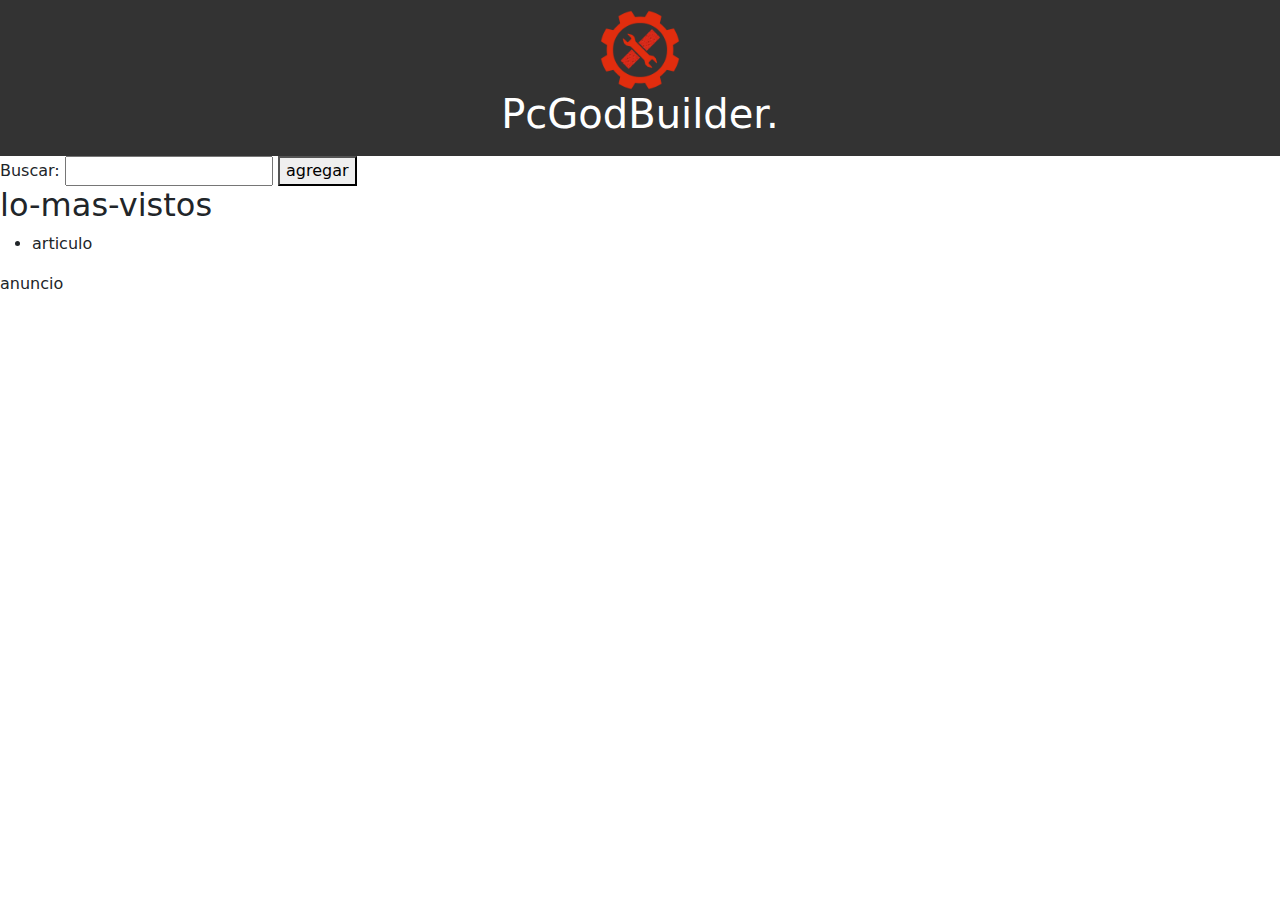
==== html/index.html @ 2057e3a9 "upgrape" ====
<!DOCTYPE html>
<html lang="en">
<head>

    <meta charset="UTF-8">
    <meta name="viewport" content="width=device-width, initial-scale=1.0">
    <title>Document</title>
    <style>
        body{
            font-family: Arial, Helvetica, sans-serif;
            margin: 0;
            padding: 0;
            background-color: #f4f4f4;
        }
        header{
            background-color: #333;
            color: #fff;
            text-align: center;
            padding: 10px 0;
        }

    </style>
    <link rel="stylesheet" href="../css/bootstrap.min.css">
</head>
<body>
    
    <header>
        <img src="../image/icon1.png"  alt="PcGodBuilder" width="80" height="80" class="imagen-derecha">
        <h1 class=""><center>PcGodBuilder.</center></h1>
     </header>
    
    <font>
    <label for="tareas">Buscar:</label>
    <input type="text" id="tareas" name="tareas">
    <button type="button" onclick=" agregartareas()">agregar</button>
    </font>
    <section id="mas-vistos">
        <h2> lo-mas-vistos </h2>
        <ul>
            <li>articulo </li>

        </ul>
    </section>
    <div class=" anuncio">
        anuncio
    </div>
    
</body>
</html>
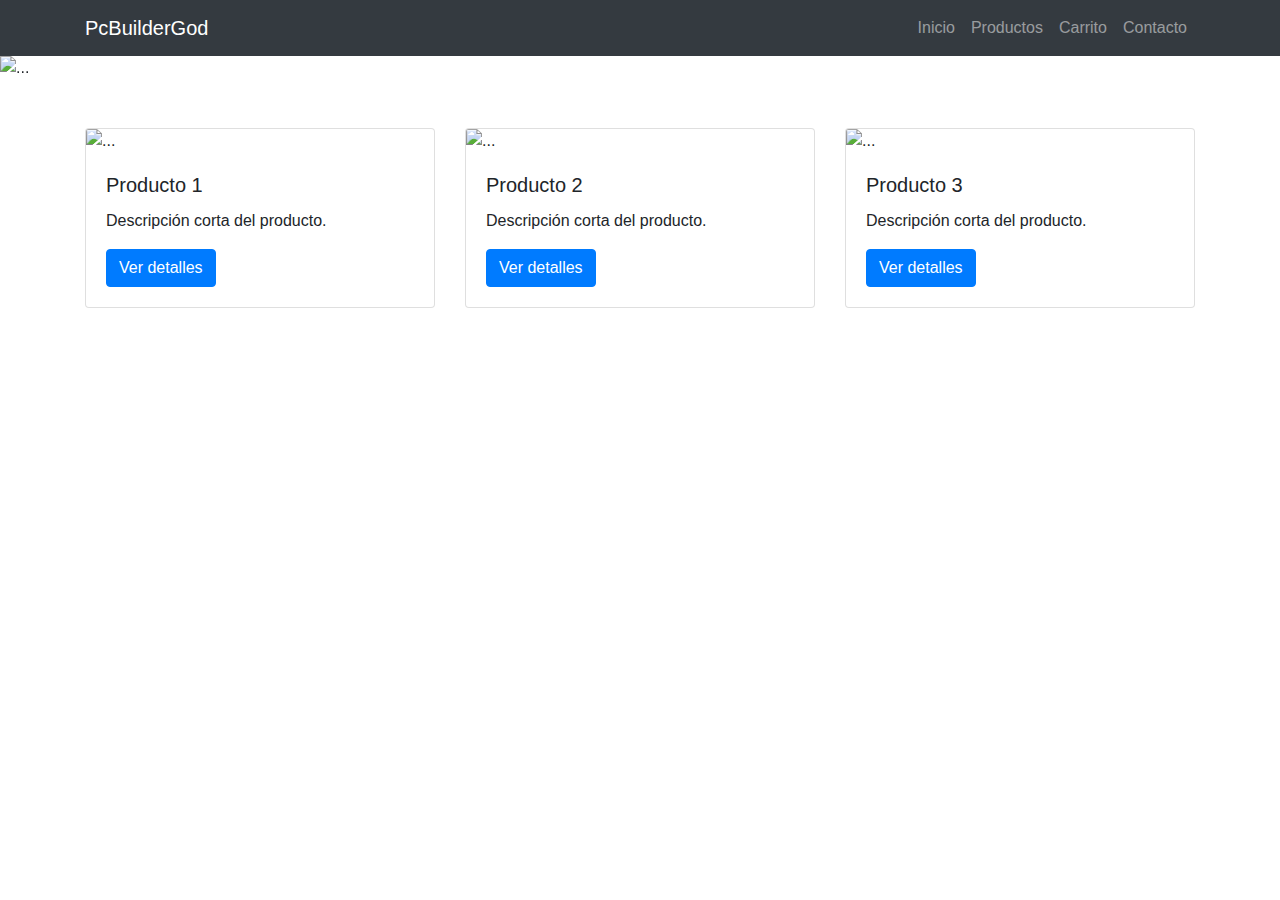
==== commit 07599931: "modificar" ====
--- a/html/index.html
+++ b/html/index.html
@@ -1,49 +1,101 @@
 <!DOCTYPE html>
-<html lang="en">
+<html lang="es">
 <head>
-
     <meta charset="UTF-8">
+    <meta http-equiv="X-UA-Compatible" content="IE=edge">
     <meta name="viewport" content="width=device-width, initial-scale=1.0">
-    <title>Document</title>
-    <style>
-        body{
-            font-family: Arial, Helvetica, sans-serif;
-            margin: 0;
-            padding: 0;
-            background-color: #f4f4f4;
-        }
-        header{
-            background-color: #333;
-            color: #fff;
-            text-align: center;
-            padding: 10px 0;
-        }
-
-    </style>
-    <link rel="stylesheet" href="../css/bootstrap.min.css">
+    <title>Tu tienda online</title>
+    <link rel="stylesheet" href="https://stackpath.bootstrapcdn.com/bootstrap/4.5.2/css/bootstrap.min.css">
+    <link rel="stylesheet" href="styles.css">
 </head>
 <body>
-    
-    <header>
-        <img src="../image/icon1.png"  alt="PcGodBuilder" width="80" height="80" class="imagen-derecha">
-        <h1 class=""><center>PcGodBuilder.</center></h1>
-     </header>
-    
-    <font>
-    <label for="tareas">Buscar:</label>
-    <input type="text" id="tareas" name="tareas">
-    <button type="button" onclick=" agregartareas()">agregar</button>
-    </font>
-    <section id="mas-vistos">
-        <h2> lo-mas-vistos </h2>
-        <ul>
-            <li>articulo </li>
+    <!-- Navbar -->
+    <nav class="navbar navbar-expand-lg navbar-dark bg-dark">
+        <div class="container">
+            <a class="navbar-brand" href="#">PcBuilderGod</a>
+            <button class="navbar-toggler" type="button" data-toggle="collapse" data-target="#navbarNav" aria-controls="navbarNav" aria-expanded="false" aria-label="Toggle navigation">
+                <span class="navbar-toggler-icon"></span>
+            </button>
+            <div class="collapse navbar-collapse" id="navbarNav">
+                <ul class="navbar-nav ml-auto">
+                    <li class="nav-item">
+                        <a class="nav-link" href="#">Inicio</a>
+                    </li>
+                    <li class="nav-item">
+                        <a class="nav-link" href="#">Productos</a>
+                    </li>
+                    <li class="nav-item">
+                        <a class="nav-link" href="#">Carrito</a>
+                    </li>
+                    <li class="nav-item">
+                        <a class="nav-link" href="#">Contacto</a>
+                    </li>
+                </ul>
+            </div>
+        </div>
+    </nav>
 
-        </ul>
-    </section>
-    <div class=" anuncio">
-        anuncio
+    <!-- Carousel -->
+    <div id="carouselExampleControls" class="carousel slide" data-ride="carousel">
+        <div class="carousel-inner">
+            <div class="carousel-item active">
+                <img src="https://via.placeholder.com/800x400" class="d-block w-100" alt="...">
+            </div>
+            <div class="carousel-item">
+                <img src="https://via.placeholder.com/800x400" class="d-block w-100" alt="...">
+            </div>
+            <div class="carousel-item">
+                <img src="https://via.placeholder.com/800x400" class="d-block w-100" alt="...">
+            </div>
+        </div>
+        <a class="carousel-control-prev" href="#carouselExampleControls" role="button" data-slide="prev">
+            <span class="carousel-control-prev-icon" aria-hidden="true"></span>
+            <span class="sr-only">Previous</span>
+        </a>
+        <a class="carousel-control-next" href="#carouselExampleControls" role="button" data-slide="next">
+            <span class="carousel-control-next-icon" aria-hidden="true"></span>
+            <span class="sr-only">Next</span>
+        </a>
     </div>
-    
+
+    <!-- Tarjetas de productos -->
+    <div class="container mt-5">
+        <div class="row">
+            <div class="col-md-4">
+                <div class="card">
+                    <img src="https://via.placeholder.com/300" class="card-img-top" alt="...">
+                    <div class="card-body">
+                        <h5 class="card-title">Producto 1</h5>
+                        <p class="card-text">Descripción corta del producto.</p>
+                        <a href="#" class="btn btn-primary">Ver detalles</a>
+                    </div>
+                </div>
+            </div>
+            <div class="col-md-4">
+                <div class="card">
+                    <img src="https://via.placeholder.com/300" class="card-img-top" alt="...">
+                    <div class="card-body">
+                        <h5 class="card-title">Producto 2</h5>
+                        <p class="card-text">Descripción corta del producto.</p>
+                        <a href="#" class="btn btn-primary">Ver detalles</a>
+                    </div>
+                </div>
+            </div>
+            <div class="col-md-4">
+                <div class="card">
+                    <img src="https://via.placeholder.com/300" class="card-img-top" alt="...">
+                    <div class="card-body">
+                        <h5 class="card-title">Producto 3</h5>
+                        <p class="card-text">Descripción corta del producto.</p>
+                        <a href="#" class="btn btn-primary">Ver detalles</a>
+                    </div>
+                </div>
+            </div>
+        </div>
+    </div>
+
+    <script src="https://code.jquery.com/jquery-3.5.1.slim.min.js"></script>
+    <script src="https://cdn.jsdelivr.net/npm/@popperjs/core@2.0.7/dist/umd/popper.min.js"></script>
+    <script src="https://stackpath.bootstrapcdn.com/bootstrap/4.5.2/js/bootstrap.min.js"></script>
 </body>
 </html>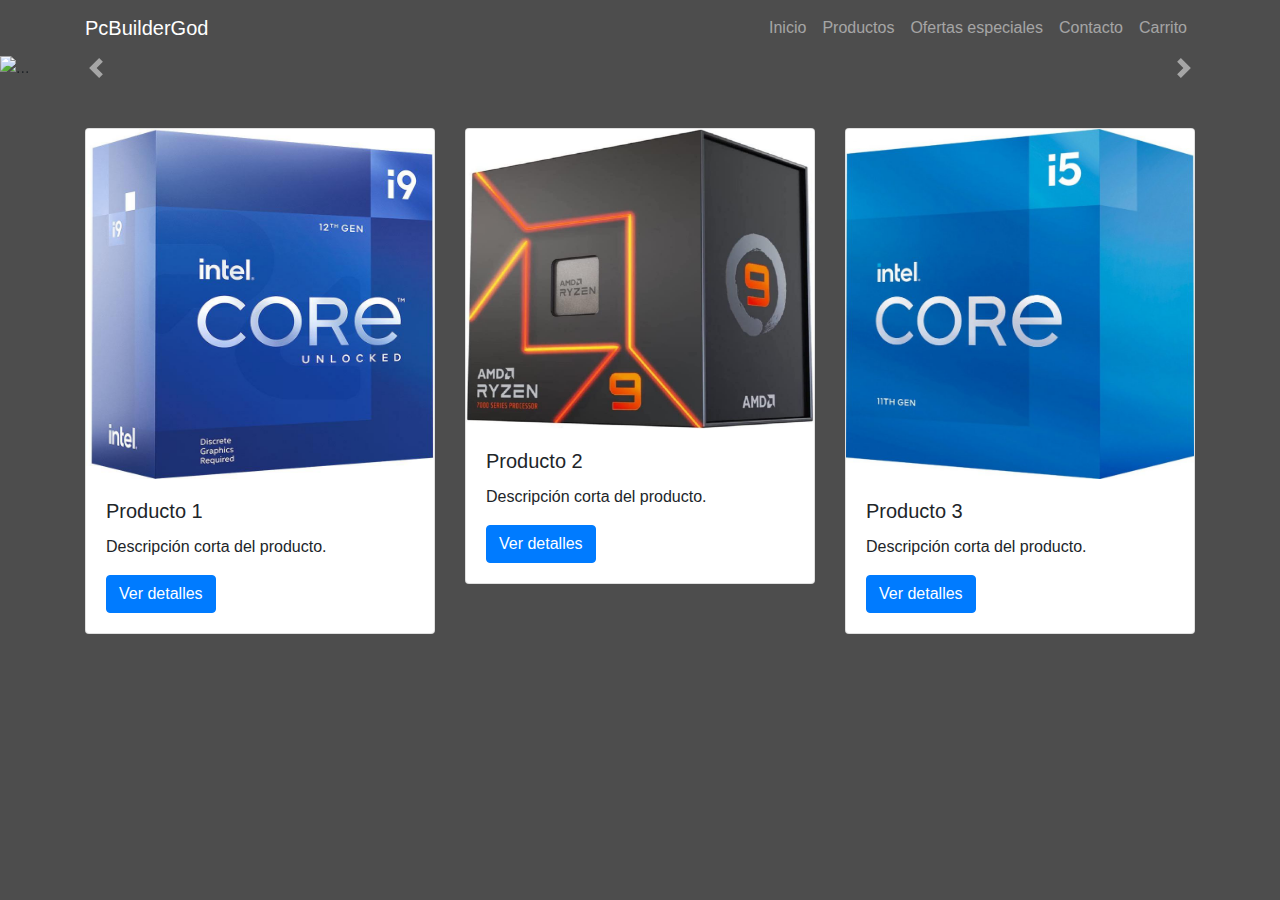
==== commit c1a7568e: "Modifcacion" ====
--- a/html/index.html
+++ b/html/index.html
@@ -6,11 +6,11 @@
     <meta name="viewport" content="width=device-width, initial-scale=1.0">
     <title>Tu tienda online</title>
     <link rel="stylesheet" href="https://stackpath.bootstrapcdn.com/bootstrap/4.5.2/css/bootstrap.min.css">
-    <link rel="stylesheet" href="styles.css">
+    <link rel="stylesheet" href="/Css/Style.css">
 </head>
 <body>
     <!-- Navbar -->
-    <nav class="navbar navbar-expand-lg navbar-dark bg-dark">
+    <nav class="navbar navbar-expand-lg navbar-dark bg-black">
         <div class="container">
             <a class="navbar-brand" href="#">PcBuilderGod</a>
             <button class="navbar-toggler" type="button" data-toggle="collapse" data-target="#navbarNav" aria-controls="navbarNav" aria-expanded="false" aria-label="Toggle navigation">
@@ -25,10 +25,12 @@
                         <a class="nav-link" href="#">Productos</a>
                     </li>
                     <li class="nav-item">
-                        <a class="nav-link" href="#">Carrito</a>
+                        <a class="nav-link" href="#">Ofertas especiales</a>
                     </li>
                     <li class="nav-item">
                         <a class="nav-link" href="#">Contacto</a>
+                    <li class="nav-item">
+                    <a class="nav-link" href="#">Carrito</a>
                     </li>
                 </ul>
             </div>
@@ -63,7 +65,7 @@
         <div class="row">
             <div class="col-md-4">
                 <div class="card">
-                    <img src="https://via.placeholder.com/300" class="card-img-top" alt="...">
+                    <img src="/image/i912900kf.jpg" class="card-img-top" alt="..." height="350" >
                     <div class="card-body">
                         <h5 class="card-title">Producto 1</h5>
                         <p class="card-text">Descripción corta del producto.</p>
@@ -73,7 +75,7 @@
             </div>
             <div class="col-md-4">
                 <div class="card">
-                    <img src="https://via.placeholder.com/300" class="card-img-top" alt="...">
+                    <img src="/image/ryzen9_7950X.jpg" class="card-img-top" alt="..." height="300">
                     <div class="card-body">
                         <h5 class="card-title">Producto 2</h5>
                         <p class="card-text">Descripción corta del producto.</p>
@@ -83,7 +85,7 @@
             </div>
             <div class="col-md-4">
                 <div class="card">
-                    <img src="https://via.placeholder.com/300" class="card-img-top" alt="...">
+                    <img src="/image/i511400.jpg" class="card-img-top" alt="..." height="350">
                     <div class="card-body">
                         <h5 class="card-title">Producto 3</h5>
                         <p class="card-text">Descripción corta del producto.</p>
--- a/Css/Style.css
+++ b/Css/Style.css
@@ -0,0 +1,6 @@
+head{
+    background-color: rgb(77, 77, 77); 
+}
+body {
+    background-color: rgb(77, 77, 77);
+}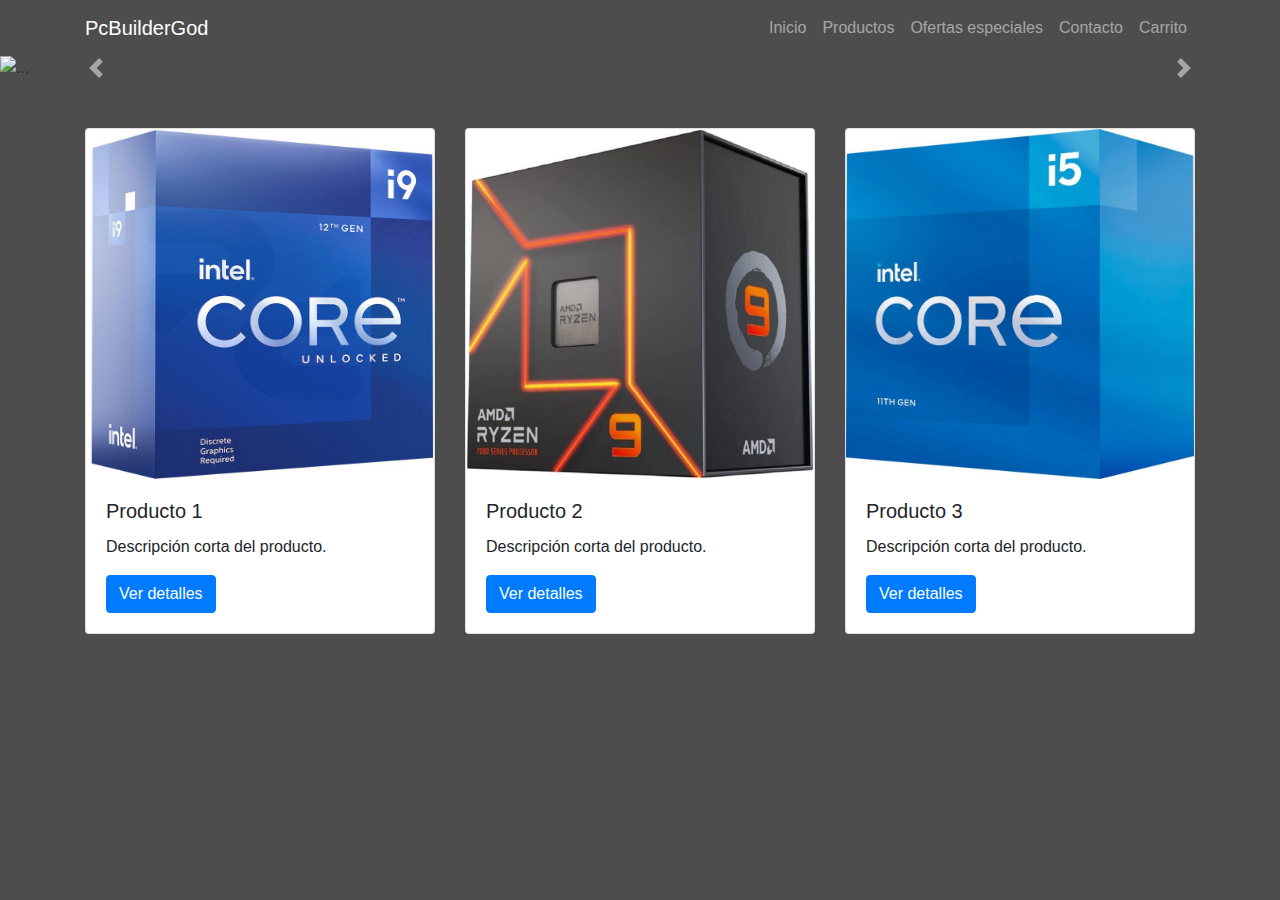
==== commit 4dd14fb9: "modificacion" ====
--- a/html/index.html
+++ b/html/index.html
@@ -75,7 +75,7 @@
             </div>
             <div class="col-md-4">
                 <div class="card">
-                    <img src="/image/ryzen9_7950X.jpg" class="card-img-top" alt="..." height="300">
+                    <img src="/image/ryzen9_7950X.jpg" class="card-img-top" alt="..." height="350">
                     <div class="card-body">
                         <h5 class="card-title">Producto 2</h5>
                         <p class="card-text">Descripción corta del producto.</p>
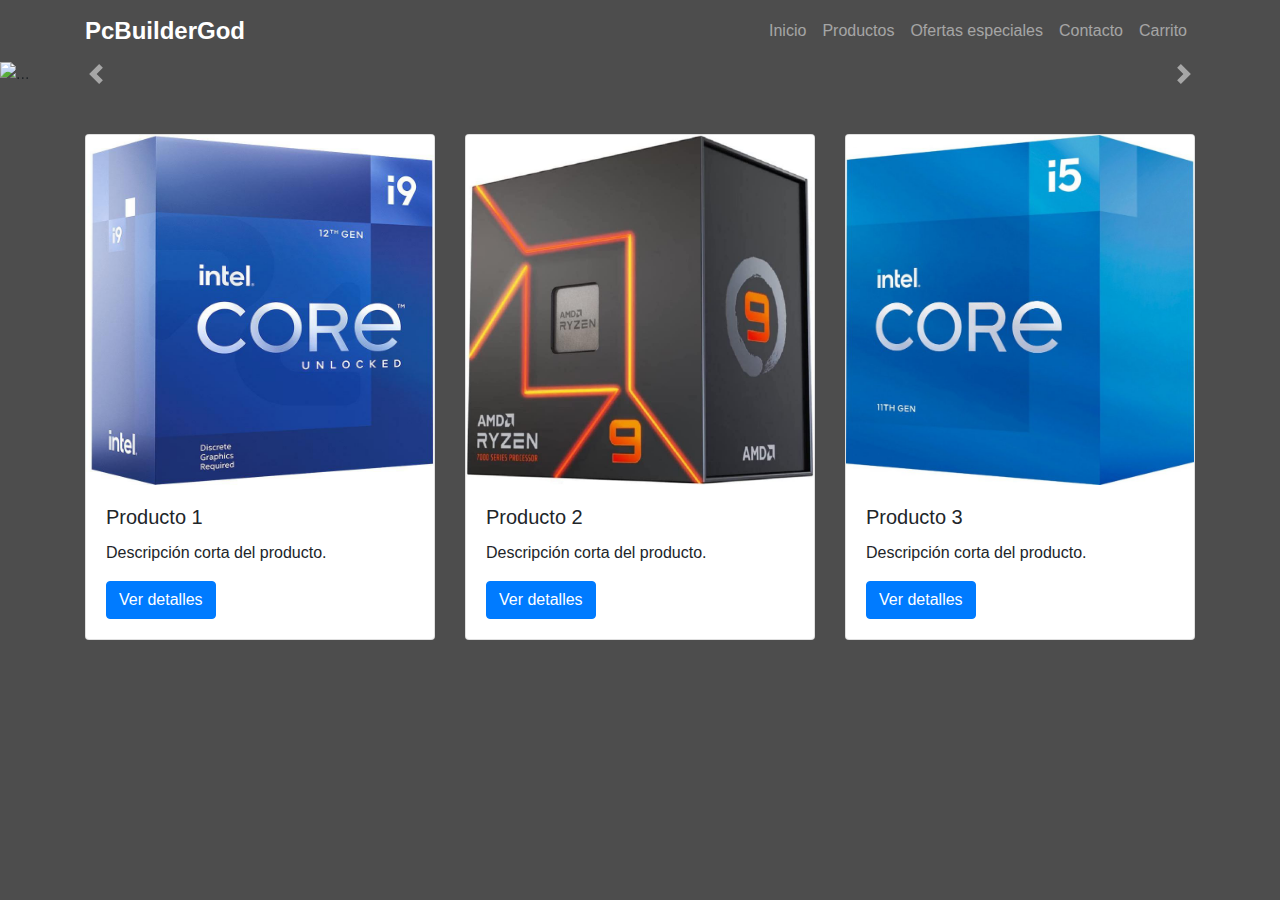
==== commit f48e3ae8: "egbrergger" ====
--- a/html/index.html
+++ b/html/index.html
@@ -10,6 +10,15 @@
 </head>
 <body>
     <!-- Navbar -->
+    <style>
+        .navbar-brand {
+            font-family: 'Arial', sans-serif; 
+            font-size: 24px;
+            font-weight: bolder;
+            color: #ffffff; 
+            margin-right: auto;
+        }
+    </style>
     <nav class="navbar navbar-expand-lg navbar-dark bg-black">
         <div class="container">
             <a class="navbar-brand" href="#">PcBuilderGod</a>
@@ -41,7 +50,7 @@
     <div id="carouselExampleControls" class="carousel slide" data-ride="carousel">
         <div class="carousel-inner">
             <div class="carousel-item active">
-                <img src="https://via.placeholder.com/800x400" class="d-block w-100" alt="...">
+                <img src=image/ class="d-block w-100" alt="...">
             </div>
             <div class="carousel-item">
                 <img src="https://via.placeholder.com/800x400" class="d-block w-100" alt="...">
--- a/Css/Style.css
+++ b/Css/Style.css
@@ -1,3 +1,4 @@
+
 head{
     background-color: rgb(77, 77, 77); 
 }
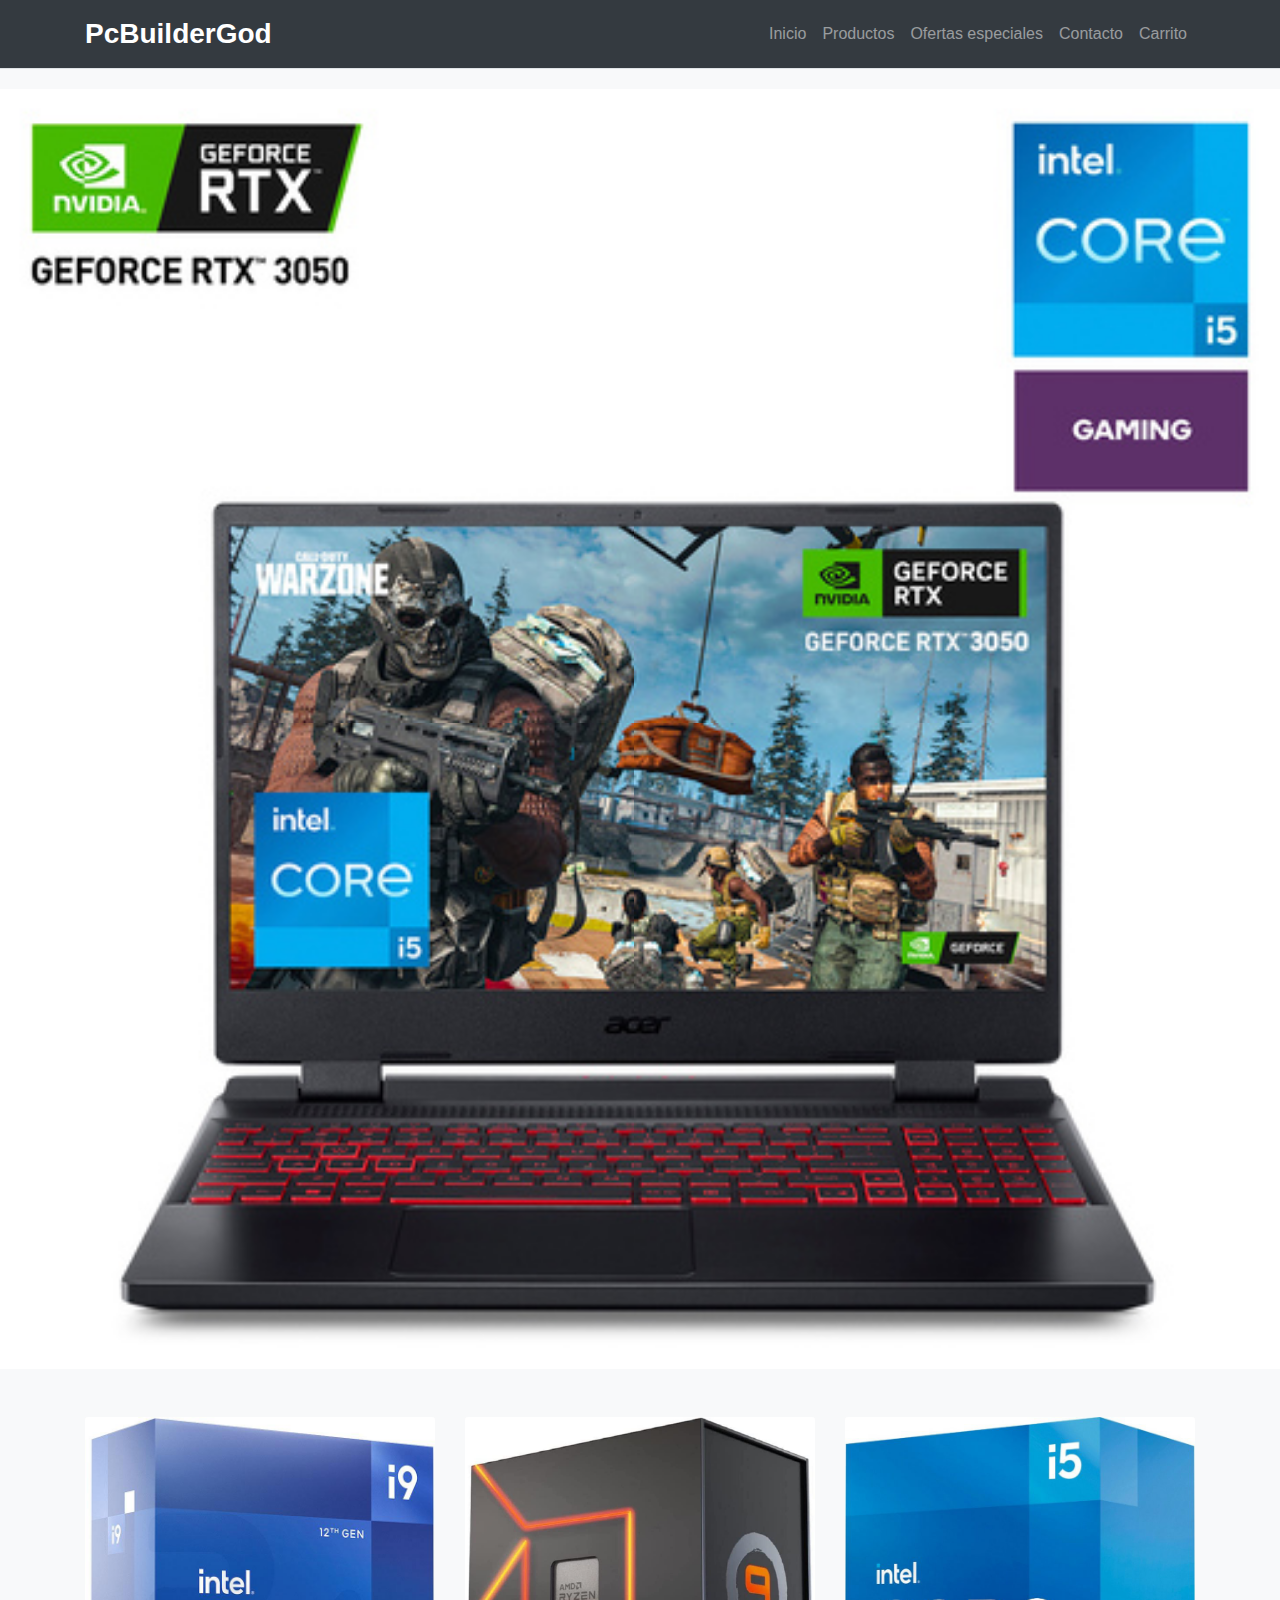
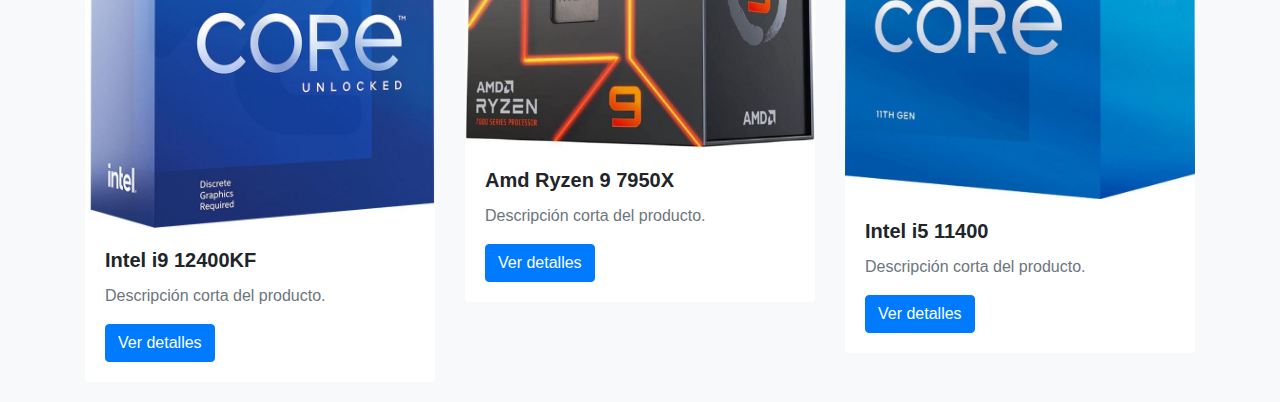
==== commit 42445105: "Intento nro 2" ====
--- a/html/index.html
+++ b/html/index.html
@@ -2,24 +2,68 @@
 <html lang="es">
 <head>
     <meta charset="UTF-8">
-    <meta http-equiv="X-UA-Compatible" content="IE=edge">
-    <meta name="viewport" content="width=device-width, initial-scale=1.0">
+    <meta name="viewport" content="width=device-width, initial-scale=1, shrink-to-fit=no">
     <title>Tu tienda online</title>
     <link rel="stylesheet" href="https://stackpath.bootstrapcdn.com/bootstrap/4.5.2/css/bootstrap.min.css">
-    <link rel="stylesheet" href="/Css/Style.css">
+    <style>
+        /* Estilo para el cuerpo */
+        body {
+            font-family: Arial, sans-serif;
+            background-color: #f8f9fa; /* Color de fondo */
+        }
+        /* Estilo para el navbar */
+        .navbar {
+            background-color: #343a40; /* Color de fondo */
+            border-bottom: 1px solid #dee2e6; /* Borde inferior */
+        }
+        .navbar-brand {
+            font-size: 28px;
+            font-weight: bold;
+            color: #ffffff; /* Color del texto */
+        }
+        .navbar-nav .nav-link {
+            color: #ffffff; /* Color del texto */
+        }
+        /* Estilo para el carrusel */
+        #carouselExampleControls {
+            margin-top: 20px; /* Espacio superior */
+        }
+        /* Estilo para las imágenes del carrusel */
+        #carouselExampleControls img {
+            max-width: 100%; /* Hacer que la imagen sea responsive */
+            height: auto; /* Mantener la proporción de aspecto */
+        }
+        /* Estilo para las tarjetas de productos */
+        .card {
+            margin-bottom: 20px; /* Espacio inferior */
+            border: none; /* Eliminar el borde */
+        }
+        .card-img-top {
+            max-width: 100%; /* Hacer que la imagen sea responsive */
+            height: auto; /* Mantener la proporción de aspecto */
+        }
+        .card-title {
+            font-weight: bold; /* Texto en negrita */
+            font-size: 20px; /* Tamaño de la fuente */
+        }
+        .card-text {
+            color: #6c757d; /* Color del texto */
+            font-size: 16px; /* Tamaño de la fuente */
+        }
+        /* Estilo para el botón */
+        .btn-primary {
+            background-color: #007bff; /* Color de fondo */
+            border-color: #007bff; /* Color del borde */
+        }
+        .btn-primary:hover {
+            background-color: #0056b3; /* Color de fondo al pasar el ratón */
+            border-color: #0056b3; /* Color del borde al pasar el ratón */
+        }
+    </style>
 </head>
 <body>
     <!-- Navbar -->
-    <style>
-        .navbar-brand {
-            font-family: 'Arial', sans-serif; 
-            font-size: 24px;
-            font-weight: bolder;
-            color: #ffffff; 
-            margin-right: auto;
-        }
-    </style>
-    <nav class="navbar navbar-expand-lg navbar-dark bg-black">
+    <nav class="navbar navbar-expand-lg navbar-dark bg-dark">
         <div class="container">
             <a class="navbar-brand" href="#">PcBuilderGod</a>
             <button class="navbar-toggler" type="button" data-toggle="collapse" data-target="#navbarNav" aria-controls="navbarNav" aria-expanded="false" aria-label="Toggle navigation">
@@ -50,13 +94,13 @@
     <div id="carouselExampleControls" class="carousel slide" data-ride="carousel">
         <div class="carousel-inner">
             <div class="carousel-item active">
-                <img src=image/ class="d-block w-100" alt="...">
+                <img src="/image/100162541.jpeg" class="d-block w-100" alt="...">
             </div>
             <div class="carousel-item">
-                <img src="https://via.placeholder.com/800x400" class="d-block w-100" alt="...">
+                <img src="/image/pantalla.jpg" class="d-block w-100" alt="...">
             </div>
             <div class="carousel-item">
-                <img src="https://via.placeholder.com/800x400" class="d-block w-100" alt="...">
+                <img src="/image/4060.png" class="d-block w-100" alt="...">
             </div>
         </div>
         <a class="carousel-control-prev" href="#carouselExampleControls" role="button" data-slide="prev">
@@ -74,9 +118,9 @@
         <div class="row">
             <div class="col-md-4">
                 <div class="card">
-                    <img src="/image/i912900kf.jpg" class="card-img-top" alt="..." height="350" >
+                    <img src="/image/i912900kf.jpg" class="card-img-top" alt="...">
                     <div class="card-body">
-                        <h5 class="card-title">Producto 1</h5>
+                        <h5 class="card-title">Intel i9 12400KF</h5>
                         <p class="card-text">Descripción corta del producto.</p>
                         <a href="#" class="btn btn-primary">Ver detalles</a>
                     </div>
@@ -84,9 +128,9 @@
             </div>
             <div class="col-md-4">
                 <div class="card">
-                    <img src="/image/ryzen9_7950X.jpg" class="card-img-top" alt="..." height="350">
+                    <img src="/image/ryzen9_7950X.jpg" class="card-img-top" alt="...">
                     <div class="card-body">
-                        <h5 class="card-title">Producto 2</h5>
+                        <h5 class="card-title">Amd Ryzen 9 7950X</h5>
                         <p class="card-text">Descripción corta del producto.</p>
                         <a href="#" class="btn btn-primary">Ver detalles</a>
                     </div>
@@ -94,9 +138,9 @@
             </div>
             <div class="col-md-4">
                 <div class="card">
-                    <img src="/image/i511400.jpg" class="card-img-top" alt="..." height="350">
+                    <img src="/image/i511400.jpg" class="card-img-top" alt="...">
                     <div class="card-body">
-                        <h5 class="card-title">Producto 3</h5>
+                        <h5 class="card-title">Intel i5 11400</h5>
                         <p class="card-text">Descripción corta del producto.</p>
                         <a href="#" class="btn btn-primary">Ver detalles</a>
                     </div>
@@ -109,4 +153,4 @@
     <script src="https://cdn.jsdelivr.net/npm/@popperjs/core@2.0.7/dist/umd/popper.min.js"></script>
     <script src="https://stackpath.bootstrapcdn.com/bootstrap/4.5.2/js/bootstrap.min.js"></script>
 </body>
-</html>+</html>
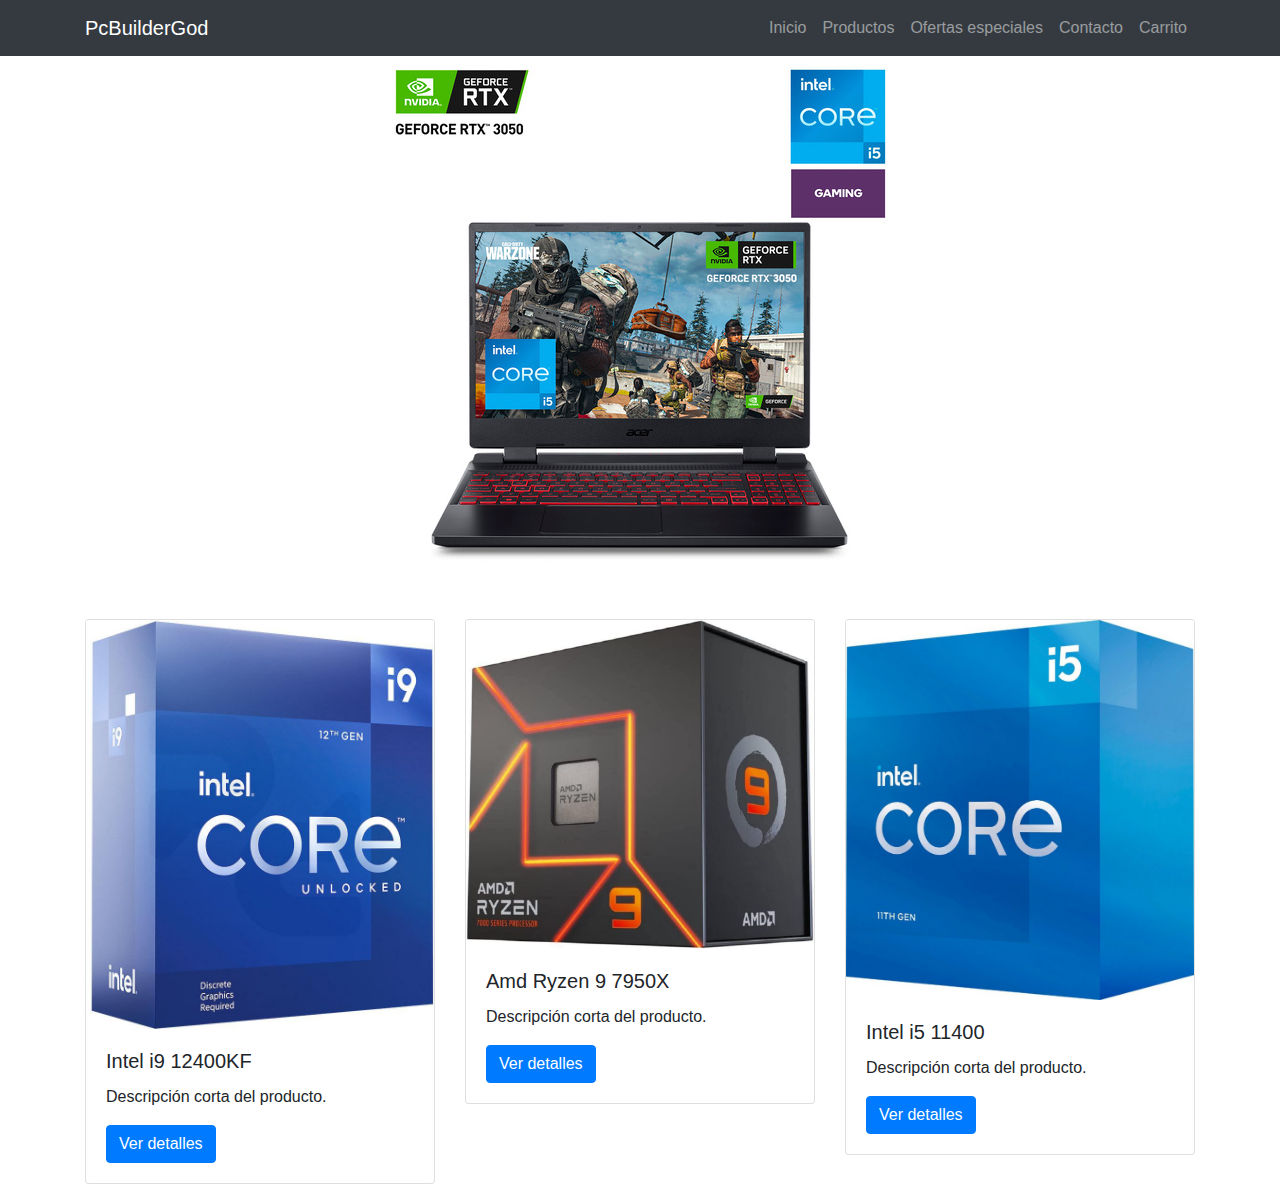
==== commit 01a1664d: "modificacion" ====
--- a/html/index.html
+++ b/html/index.html
@@ -5,61 +5,6 @@
     <meta name="viewport" content="width=device-width, initial-scale=1, shrink-to-fit=no">
     <title>Tu tienda online</title>
     <link rel="stylesheet" href="https://stackpath.bootstrapcdn.com/bootstrap/4.5.2/css/bootstrap.min.css">
-    <style>
-        /* Estilo para el cuerpo */
-        body {
-            font-family: Arial, sans-serif;
-            background-color: #f8f9fa; /* Color de fondo */
-        }
-        /* Estilo para el navbar */
-        .navbar {
-            background-color: #343a40; /* Color de fondo */
-            border-bottom: 1px solid #dee2e6; /* Borde inferior */
-        }
-        .navbar-brand {
-            font-size: 28px;
-            font-weight: bold;
-            color: #ffffff; /* Color del texto */
-        }
-        .navbar-nav .nav-link {
-            color: #ffffff; /* Color del texto */
-        }
-        /* Estilo para el carrusel */
-        #carouselExampleControls {
-            margin-top: 20px; /* Espacio superior */
-        }
-        /* Estilo para las imágenes del carrusel */
-        #carouselExampleControls img {
-            max-width: 100%; /* Hacer que la imagen sea responsive */
-            height: auto; /* Mantener la proporción de aspecto */
-        }
-        /* Estilo para las tarjetas de productos */
-        .card {
-            margin-bottom: 20px; /* Espacio inferior */
-            border: none; /* Eliminar el borde */
-        }
-        .card-img-top {
-            max-width: 100%; /* Hacer que la imagen sea responsive */
-            height: auto; /* Mantener la proporción de aspecto */
-        }
-        .card-title {
-            font-weight: bold; /* Texto en negrita */
-            font-size: 20px; /* Tamaño de la fuente */
-        }
-        .card-text {
-            color: #6c757d; /* Color del texto */
-            font-size: 16px; /* Tamaño de la fuente */
-        }
-        /* Estilo para el botón */
-        .btn-primary {
-            background-color: #007bff; /* Color de fondo */
-            border-color: #007bff; /* Color del borde */
-        }
-        .btn-primary:hover {
-            background-color: #0056b3; /* Color de fondo al pasar el ratón */
-            border-color: #0056b3; /* Color del borde al pasar el ratón */
-        }
-    </style>
 </head>
 <body>
     <!-- Navbar -->
@@ -72,18 +17,18 @@
             <div class="collapse navbar-collapse" id="navbarNav">
                 <ul class="navbar-nav ml-auto">
                     <li class="nav-item">
-                        <a class="nav-link" href="#">Inicio</a>
+                        <a class="nav-link" href="http://127.0.0.1:3000/html/index.html">Inicio</a>
                     </li>
                     <li class="nav-item">
-                        <a class="nav-link" href="#">Productos</a>
+                        <a class="nav-link" href="http://127.0.0.1:3000/html/Producto.html">Productos</a>
                     </li>
                     <li class="nav-item">
-                        <a class="nav-link" href="#">Ofertas especiales</a>
+                        <a class="nav-link" href="http://127.0.0.1:3000/html/descuento.html">Ofertas especiales</a>
                     </li>
                     <li class="nav-item">
-                        <a class="nav-link" href="#">Contacto</a>
+                        <a class="nav-link" href="http://127.0.0.1:3000/html/contacto.html">Contacto</a>
                     <li class="nav-item">
-                    <a class="nav-link" href="#">Carrito</a>
+                    <a class="nav-link" href="http://127.0.0.1:3000/html/carrito.html">Carrito</a>
                     </li>
                 </ul>
             </div>
@@ -94,13 +39,13 @@
     <div id="carouselExampleControls" class="carousel slide" data-ride="carousel">
         <div class="carousel-inner">
             <div class="carousel-item active">
-                <img src="/image/100162541.jpeg" class="d-block w-100" alt="...">
+                <img src="/image/100162541.jpeg" class="d-block w-90 mx-auto" alt="...">
             </div>
             <div class="carousel-item">
-                <img src="/image/pantalla.jpg" class="d-block w-100" alt="...">
+                <img src="/image/pantalla.jpg" class="d-block w-90 mx-auto" alt="...">
             </div>
             <div class="carousel-item">
-                <img src="/image/4060.png" class="d-block w-100" alt="...">
+                <img src="/image/4060.png" class="d-block w-90 mx-auto" alt="...">
             </div>
         </div>
         <a class="carousel-control-prev" href="#carouselExampleControls" role="button" data-slide="prev">
